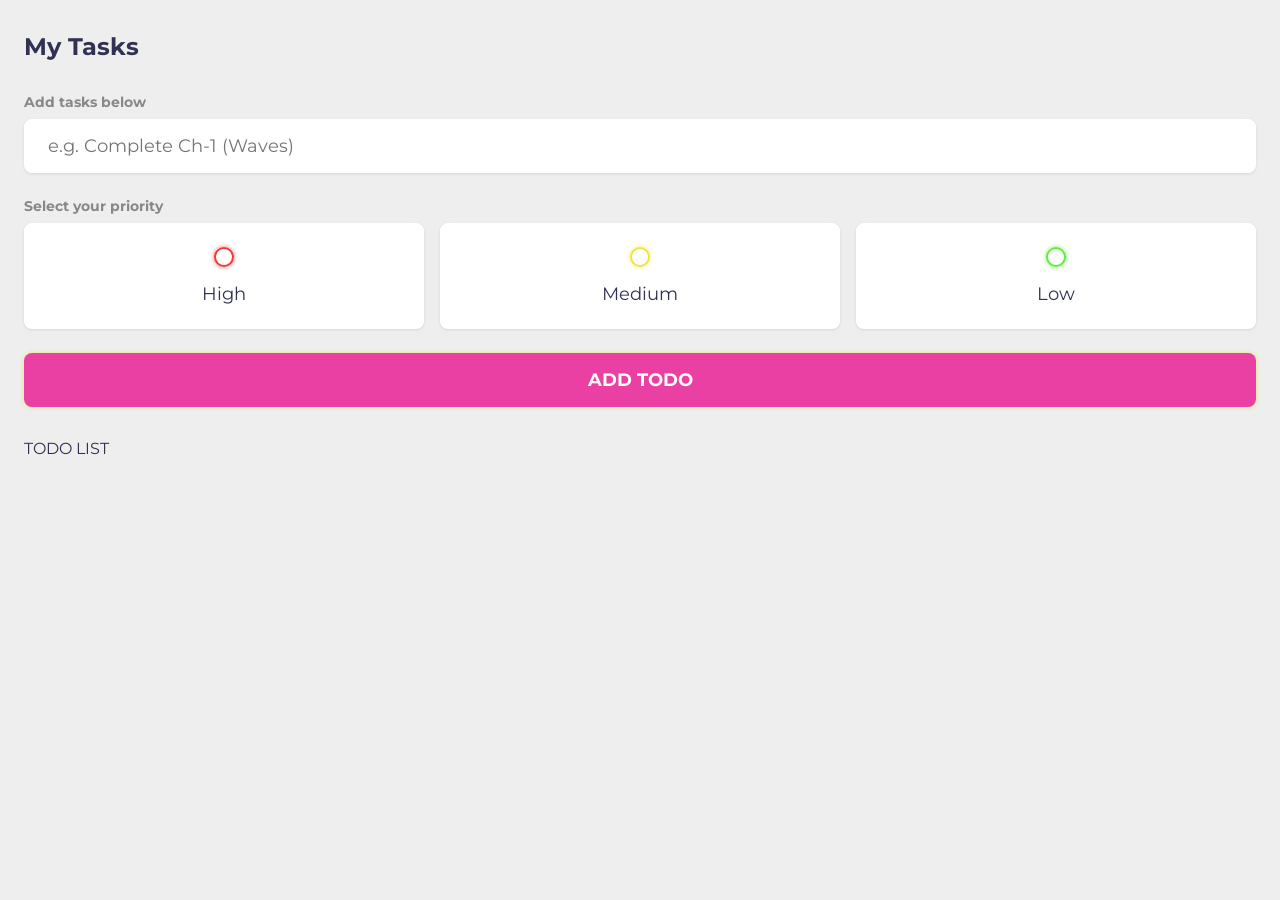
==== index.html @ 0d298390 "Add files via upload" ====
<!DOCTYPE html>
<html lang="en">
<head>
	<meta charset="UTF-8" />
	<meta http-equiv="X-UA-Compatible" content="IE=edge" />
	<meta name="viewport" content="width=device-width, initial-scale=1.0" />
	<title>My Tasks</title>
	<!-- CSS Import -->
	<link rel="stylesheet" href="main.css" />
	<!-- End of CSS Import -->
	<!-- Fonts -->
	<link rel="preconnect" href="https://fonts.googleapis.com">
	<link rel="preconnect" href="https://fonts.gstatic.com" crossorigin>
	<link href="https://fonts.googleapis.com/css2?family=Fira+Sans:ital,wght@0,400;0,700;0,900;1,400&family=Montserrat:ital,wght@0,400;0,700;0,900;1,400&display=swap" rel="stylesheet">
	<!-- End of Fonts -->
</head>
<body>
	<!-- App Wrapper -->
	<main class="app">
		<!-- Greeting -->
		<section class="greeting">
			<h2 class="title">My Tasks</h2>
		</section>
		<!-- End of Greeting -->
		
		<!-- New Todo -->
		<section class="create-todo">
			<form id="new-todo-form">
				<h4>Add tasks below</h4>
				<input 
					type="text" 
					placeholder="e.g. Complete Ch-1 (Waves)"
					name="content"
					id="content" />
				
				<h4>Select your priority</h4>
				<div class="options">
					<label>
						<input type="radio" name="category" id="category1" value="high" /> 
						<span class="bubble high"></span>
						<div>High</div>
					</label>
					<label>
						<input type="radio" name="category" id="category2" value="personal" />
						<span class="bubble personal"></span>
						<div>Medium</div>
					</label>
					<label>
						<input type="radio" name="category" id="category3" value="low" />
						<span class="bubble low"></span>
						<div>Low</div>
					</label>
				</div>

				<input type="submit" value="Add todo" />
			</form>
		</section>
		<!-- End of New Todo -->

		<!-- Todo List -->
		<section class="todo-list">
			<h3>TODO LIST</h3>
			<div class="list" id="todo-list"></div>
		</section>
		<!-- End of Todo List -->

	</main>
	<!-- End of App Wrapper -->

	<!-- JS Import -->
	<script src="main.js"></script>
	<!-- End of JS Import -->
</body>
</html>
---- main.css ----
/* Variables */
:root {
	--primary: #EA40A4;
	--high: #ee3a3a;
	--personal: #eae740;
	--low: #5eee3a;
	--light: #EEE;
	--grey: #888;
	--dark: #313154;
	--danger: #ff5b57;

	--shadow: 0 1px 3px rgba(0, 0, 0, 0.1);

	--high-glow: 0px 0px 4px rgba(238, 58, 58, 0.75);
	--personal-glow: 0px 0px 4px rgba(234, 231, 64, 0.75);
	--low-glow: 0px 0px 4px rgba(94, 238, 58, 0.75);
}
/* End of Variables */

/* Resets */
* {
	margin: 0;
	padding: 0;
	box-sizing: border-box;
	font-family: 'montserrat', sans-serif;
}

input:not([type="radio"]):not([type="checkbox"]), button {
	appearance: none;
	border: none;
	outline: none;
	background: none;
	cursor: initial;
}
/* End of Resets */

body {
	background: var(--light);
	color: var(--dark);
}

section {
	margin-top: 2rem;
	margin-bottom: 2rem;
	padding-left: 1.5rem;
	padding-right: 1.5rem;
}

h3 {
	color: var(--dark);
	font-size: 1rem;
	font-weight: 400;
	margin-bottom: 0.5rem;
}

h4 {
	color: var(--grey);
	font-size: 0.875rem;
	font-weight: 700;
	margin-bottom: 0.5rem;
}

.greeting .title {
	display: flex;
}

.greeting .title input {
	margin-left: 0.5rem;
	flex: 1 1 0%;
	min-width: 0;
}

.greeting .title, 
.greeting .title input {
	color: var(--dark);
	font-size: 1.5rem;
	font-weight: 700;
}

.create-todo input[type="text"] {
	display: block;
	width: 100%;
	font-size: 1.125rem;
	padding: 1rem 1.5rem;
	color: var(--dark);
	background-color: #FFF;
	border-radius: 0.5rem;
	box-shadow: var(--shadow);
	margin-bottom: 1.5rem;
}

.create-todo .options {
	display: grid;
	grid-template-columns: repeat(3, 1fr);
	grid-gap: 1rem;
	margin-bottom: 1.5rem;
}

.create-todo .options label {
	display: flex;
	flex-direction: column;
	align-items: center;
	justify-content: center;
	background-color: #FFF;
	padding: 1.5rem;
	box-shadow: var(--shadow);
	border-radius: 0.5rem;
	cursor: pointer;
}

input[type="radio"],
input[type="checkbox"] {
	display: none;
}

.bubble {
	display: flex;
	align-items: center;
	justify-content: center;
	width: 20px;
	height: 20px;
	border-radius: 999px;
	border: 2px solid var(--high);
	box-shadow: var(--high-glow);
}

.bubble.personal {
	border-color: var(--personal);
	box-shadow: var(--personal-glow);
}

.bubble.low {
	border-color: var(--low);
	box-shadow: var(--low-glow);
}

.bubble::after {
	content: '';
	display: block;
	opacity: 0;
	width: 0px;
	height: 0px;
	background-color: var(--high);
	box-shadow: var(--high-glow);
	border-radius: 999px;
	transition: 0.2s ease-in-out;
}

.bubble.personal::after {
	background-color: var(--personal);
	box-shadow: var(--personal-glow);
}

.bubble.low::after {
	background-color: var(--low);
	box-shadow: var(--low-glow);
}

input:checked ~ .bubble::after {
	width: 10px;
	height: 10px;
	opacity: 1;
}

.create-todo .options label div {
	color: var(--dark);
	font-size: 1.125rem;
	margin-top: 1rem;
}

.create-todo input[type="submit"] {
	display: block;
	width: 100%;
	font-size: 1.125rem;
	padding: 1rem 1.5rem;
	color: #FFF;
	font-weight: 700;
	text-transform: uppercase;
	background-color: var(--primary);
	box-shadow: var(--personal-glow);
	border-radius: 0.5rem;
	cursor: pointer;
	transition: 0.2s ease-out;
}

.create-todo input[type="submit"]:hover {
	opacity: 0.75;
}

.todo-list .list {
	margin: 1rem 0;
}

.todo-list .todo-item {
	display: flex;
	align-items: center;
	background-color: #FFF;
	padding: 1rem;
	border-radius: 0.5rem;
	box-shadow: var(--shadow);
	margin-bottom: 1rem;
}

.todo-item label {
	display: block;
	margin-right: 1rem;
	cursor: pointer;
}

.todo-item .todo-content {
	flex: 1 1 0%;
}

.todo-item .todo-content input {
	color: var(--dark);
	font-size: 1.125rem;
}

.todo-item .actions {
	display: flex;
	align-items: center;
}

.todo-item .actions button {
	display: block;
	padding: 0.5rem;
	border-radius: 0.25rem;
	color: #FFF;
	cursor: pointer;
	transition: 0.2s ease-in-out;
}

.todo-item .actions button:hover {
	opacity: 0.75;
}

.todo-item .actions .edit {
	margin-right: 0.5rem;
	background-color: var(--primary);
}

.todo-item .actions .delete {
	background-color: var(--danger);
}

.todo-item.done .todo-content input {
	text-decoration: line-through;
	color: var(--grey);
}
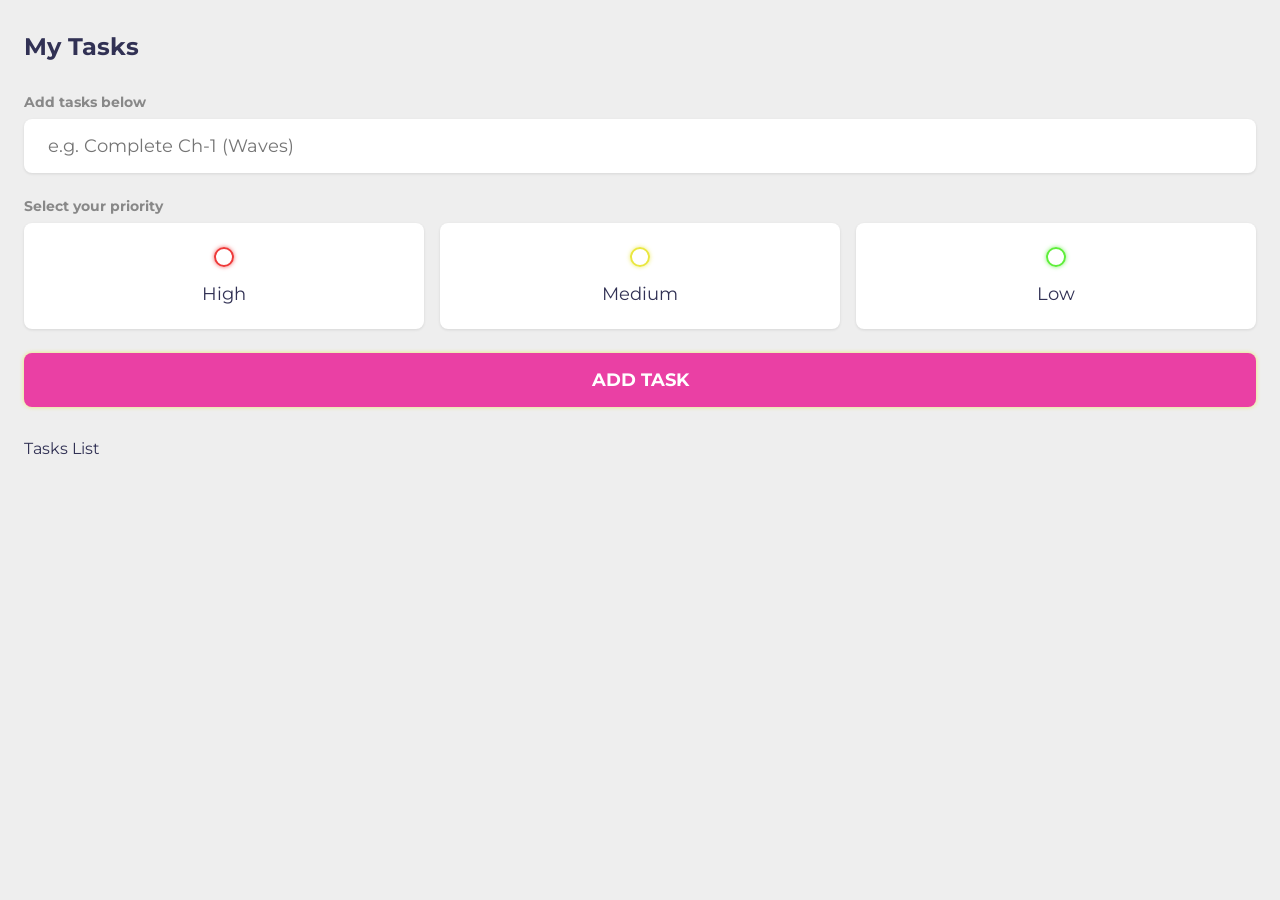
==== commit c1ec2452: "Update index.html" ====
--- a/index.html
+++ b/index.html
@@ -52,14 +52,14 @@
 					</label>
 				</div>
 
-				<input type="submit" value="Add todo" />
+				<input type="submit" value="Add task" />
 			</form>
 		</section>
 		<!-- End of New Todo -->
 
 		<!-- Todo List -->
 		<section class="todo-list">
-			<h3>TODO LIST</h3>
+			<h3>Tasks List</h3>
 			<div class="list" id="todo-list"></div>
 		</section>
 		<!-- End of Todo List -->
@@ -71,4 +71,4 @@
 	<script src="main.js"></script>
 	<!-- End of JS Import -->
 </body>
-</html>+</html>
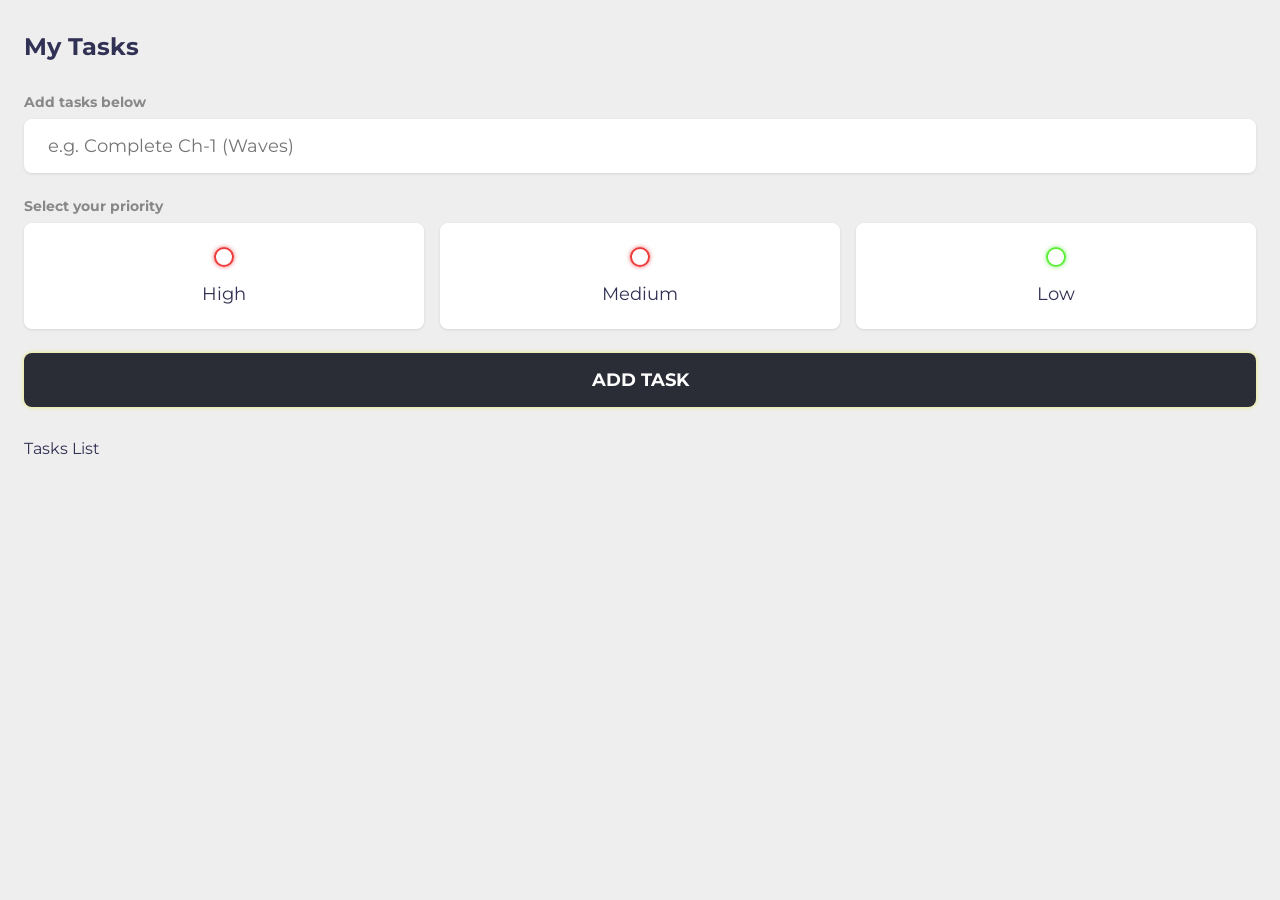
==== commit 548f9839: "Update index.html" ====
--- a/index.html
+++ b/index.html
@@ -41,8 +41,8 @@
 						<div>High</div>
 					</label>
 					<label>
-						<input type="radio" name="category" id="category2" value="personal" />
-						<span class="bubble personal"></span>
+						<input type="radio" name="category" id="category2" value="medium" />
+						<span class="bubble medium"></span>
 						<div>Medium</div>
 					</label>
 					<label>
@@ -66,7 +66,6 @@
 
 	</main>
 	<!-- End of App Wrapper -->
-
 	<!-- JS Import -->
 	<script src="main.js"></script>
 	<!-- End of JS Import -->
--- a/main.css
+++ b/main.css
@@ -1,6 +1,6 @@
 /* Variables */
 :root {
-	--primary: #EA40A4;
+	--primary: #2a2c36;
 	--high: #ee3a3a;
 	--personal: #eae740;
 	--low: #5eee3a;
@@ -246,4 +246,4 @@
 .todo-item.done .todo-content input {
 	text-decoration: line-through;
 	color: var(--grey);
-}+}
